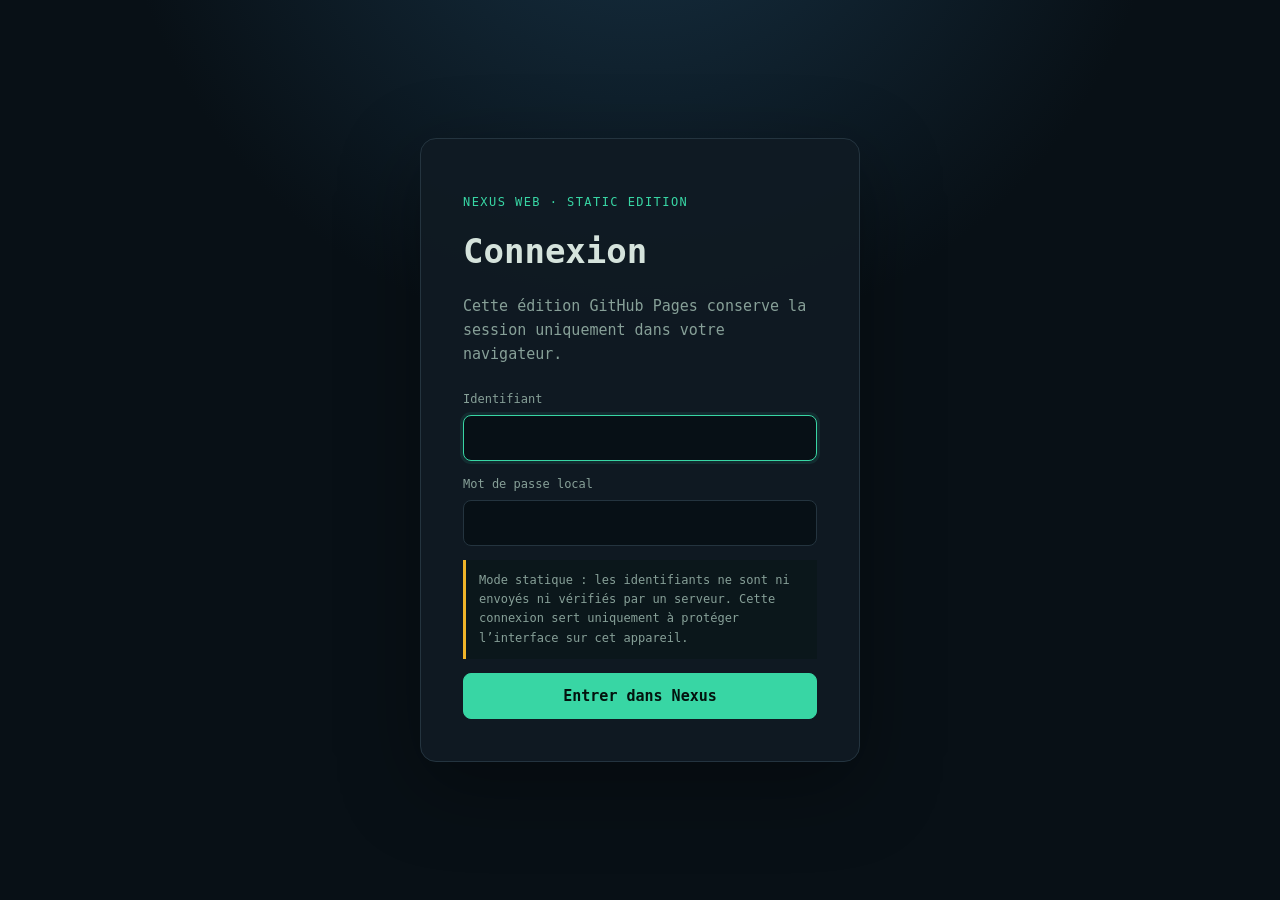
==== docs/app.html @ 69b09b42 "Add files via upload" ====
<!doctype html>
<html lang="fr">
<head>
  <meta charset="utf-8">
  <meta name="viewport" content="width=device-width, initial-scale=1">
  <meta name="description" content="Boîte à outils OSINT et audit web statique">
  <title>Application · Nexus Toolkit</title>
  <link rel="stylesheet" href="./styles.css">
  <script src="./auth.js"></script>
  <script>requireSession();</script>
</head>
<body>
  <header class="site-header">
    <a class="brand" href="./index.html" aria-label="Accueil Nexus Toolkit">◈ NEXUS <span>WEB LAB</span></a>
    <div class="session-controls">
      <span id="session-user" class="muted"></span>
      <button id="logout" class="secondary" type="button">Déconnexion</button>
    </div>
  </header>

  <main class="container">
    <section class="hero">
      <p class="eyebrow">INVESTIGATION PUBLIQUE · OBSERVATION UNIQUEMENT</p>
      <h1>Analyse locale, pivots publics.</h1>
      <p>Cette édition fonctionne entièrement dans le navigateur. Elle ne scanne pas une cible et ne transmet aucune saisie à Nexus.</p>
    </section>

    <nav class="tabs" aria-label="Espaces de travail">
      <button class="tab active" type="button" data-panel="osint" aria-selected="true">Investigation OSINT</button>
      <button class="tab" type="button" data-panel="audit" aria-selected="false">Audit web guidé</button>
    </nav>

    <section id="osint-panel" class="workspace">
      <div class="search-row">
        <label class="sr-only" for="target">Email, pseudo, domaine, IP, téléphone ou nom</label>
        <input id="target" placeholder="email, pseudo, domaine, IP, téléphone ou nom" maxlength="254">
        <button id="analyse" class="primary" type="button">Analyser</button>
      </div>
      <p class="notice">Nexus détecte le format localement et génère des liens vers des sources publiques. Chaque lien ne contacte le service concerné qu’après votre clic.</p>
      <div id="osint-status" class="status" aria-live="polite"></div>
      <div id="osint-results" class="results"></div>
      <div id="osint-actions" class="actions" hidden></div>
    </section>

    <section id="audit-panel" class="workspace" hidden>
      <div class="search-row">
        <label class="sr-only" for="audit-target">Domaine ou URL publique autorisée</label>
        <input id="audit-target" placeholder="https://example.com" maxlength="254">
        <button id="audit" class="primary" type="button">Préparer l’audit</button>
      </div>
      <label class="consent"><input id="authorized" type="checkbox"> Je confirme être propriétaire de la cible ou disposer d’une autorisation explicite.</label>
      <p class="notice warning">GitHub Pages ne peut pas tester DNS, TLS, ports, en-têtes ou CORS sans services tiers. Nexus prépare donc une checklist et des outils de validation manuelle ; aucune requête n’est envoyée automatiquement à la cible.</p>
      <div id="audit-status" class="status" aria-live="polite"></div>
      <div id="audit-results" class="results"></div>
      <div id="audit-actions" class="actions" hidden></div>
    </section>
  </main>

  <footer>Utilisez uniquement des informations publiques et des cibles légalement autorisées.</footer>
  <script src="./app.js"></script>
</body>
</html>
---- docs/styles.css ----
:root {
  color-scheme: dark;
  --bg: #081016;
  --panel: #101b23;
  --panel-2: #0c151c;
  --border: #24343f;
  --text: #d5e3dc;
  --muted: #87a098;
  --accent: #38d6a4;
  --accent-dark: #123c31;
  --warning: #f0b429;
  --danger: #ff726f;
  --link: #68b8ff;
}

* { box-sizing: border-box; }
html { min-height: 100%; background: var(--bg); }
body { margin: 0; min-height: 100vh; color: var(--text); background: radial-gradient(circle at 50% -20%, #173245 0, var(--bg) 42%); font: 15px/1.6 ui-monospace, SFMono-Regular, Menlo, Consolas, monospace; }
button, input { font: inherit; }
button { cursor: pointer; }
a { color: var(--link); overflow-wrap: anywhere; }
[hidden] { display: none !important; }

.site-header { min-height: 68px; display: flex; align-items: center; justify-content: space-between; gap: 18px; padding: 12px max(20px, calc((100% - 1120px) / 2)); border-bottom: 1px solid var(--border); background: rgba(8, 16, 22, .88); }
.brand { color: var(--accent); text-decoration: none; font-weight: 800; letter-spacing: .08em; font-size: 19px; }
.brand span { color: var(--muted); font-size: 11px; font-weight: 500; }
.session-controls { display: flex; align-items: center; gap: 14px; }
.container { width: min(1120px, calc(100% - 32px)); margin: 0 auto; padding: 50px 0 80px; }
.hero { max-width: 760px; margin-bottom: 34px; }
.hero h1 { margin: 4px 0 8px; font-size: clamp(30px, 5vw, 54px); line-height: 1.08; letter-spacing: -.05em; }
.hero p:last-child { color: var(--muted); font-size: 16px; }
.eyebrow { color: var(--accent); font-size: 12px; letter-spacing: .12em; }
.muted { color: var(--muted); }
.small { font-size: 12px; }

.tabs { display: flex; gap: 8px; margin-bottom: 14px; }
.tab, .secondary { border: 1px solid var(--border); color: var(--muted); background: var(--panel-2); border-radius: 8px; padding: 9px 13px; }
.tab.active { color: var(--accent); border-color: var(--accent); background: var(--accent-dark); }
.workspace { padding: 22px; border: 1px solid var(--border); border-radius: 14px; background: rgba(12, 21, 28, .82); }
.search-row { display: grid; grid-template-columns: 1fr auto; gap: 10px; }
input { width: 100%; min-height: 46px; border: 1px solid var(--border); border-radius: 8px; padding: 10px 13px; background: #071016; color: var(--text); outline: none; }
input:focus { border-color: var(--accent); box-shadow: 0 0 0 3px rgba(56, 214, 164, .1); }
.primary { border: 1px solid var(--accent); border-radius: 8px; padding: 10px 18px; color: #03130e; background: var(--accent); font-weight: 800; }
.full { width: 100%; }
.notice { margin: 14px 0; padding: 11px 13px; border-left: 3px solid var(--accent); color: var(--muted); background: #0b171b; font-size: 12px; }
.notice.warning { border-color: var(--warning); }
.consent { display: block; margin: 15px 0; color: var(--text); }
.consent input { width: auto; min-height: auto; accent-color: var(--accent); }
.status { min-height: 30px; margin-top: 18px; color: var(--accent); }
.results { display: grid; grid-template-columns: repeat(auto-fit, minmax(240px, 1fr)); gap: 12px; }
.card { min-width: 0; padding: 17px; border: 1px solid var(--border); border-radius: 10px; background: var(--panel); }
.card h2 { margin: 0 0 10px; color: var(--muted); font-size: 12px; text-transform: uppercase; letter-spacing: .07em; }
.card p { margin: 8px 0 0; }
.actions { display: flex; flex-wrap: wrap; gap: 8px; margin-top: 18px; }
footer { padding: 24px; color: var(--muted); border-top: 1px solid var(--border); text-align: center; font-size: 12px; }

.login-page { display: grid; place-items: center; padding: 20px; }
.login-shell { width: min(440px, 100%); }
.login-card { padding: clamp(24px, 6vw, 42px); border: 1px solid var(--border); border-radius: 16px; background: rgba(16, 27, 35, .92); box-shadow: 0 24px 80px rgba(0, 0, 0, .35); }
.login-card h1 { margin: 0 0 8px; font-size: 34px; }
.login-card form { margin-top: 24px; }
.login-card label { display: block; margin: 14px 0 6px; color: var(--muted); font-size: 12px; }
.form-error { color: var(--danger); font-size: 12px; }
.sr-only { position: absolute; width: 1px; height: 1px; padding: 0; margin: -1px; overflow: hidden; clip: rect(0, 0, 0, 0); white-space: nowrap; border: 0; }

@media (max-width: 640px) {
  .site-header { align-items: flex-start; }
  .session-controls { align-items: flex-end; flex-direction: column; gap: 5px; }
  .container { padding-top: 32px; }
  .workspace { padding: 15px; }
  .search-row { grid-template-columns: 1fr; }
  .tabs { display: grid; grid-template-columns: 1fr 1fr; }
}

/* Public project page */
.landing { background: var(--bg); }
.landing::before { content: ""; position: fixed; inset: 0; pointer-events: none; opacity: .22; background-image: linear-gradient(rgba(56,214,164,.035) 1px, transparent 1px), linear-gradient(90deg, rgba(56,214,164,.035) 1px, transparent 1px); background-size: 42px 42px; mask-image: linear-gradient(to bottom, black, transparent 75%); }
.landing main, .landing-header, .landing-footer { position: relative; z-index: 1; }
.landing-header { position: sticky; top: 0; z-index: 10; backdrop-filter: blur(16px); }
.landing-nav { display: flex; align-items: center; gap: 24px; }
.landing-nav a { color: var(--muted); text-decoration: none; font-size: 12px; }
.landing-nav a:hover { color: var(--text); }
.landing-nav .nav-cta { padding: 8px 12px; color: var(--accent); border: 1px solid rgba(56,214,164,.4); border-radius: 7px; }
.landing-hero { width: min(1180px, calc(100% - 40px)); min-height: 680px; margin: 0 auto; padding: 100px 0 80px; display: grid; grid-template-columns: 1.05fr .95fr; align-items: center; gap: clamp(40px, 7vw, 100px); }
.hero-copy h1 { margin: 15px 0 24px; max-width: 720px; font: 700 clamp(44px, 6.2vw, 82px)/.98 ui-sans-serif, system-ui, sans-serif; letter-spacing: -.065em; }
.hero-copy h1 em { color: var(--accent); font-style: normal; }
.hero-lead { max-width: 690px; color: var(--muted); font: 17px/1.75 ui-sans-serif, system-ui, sans-serif; }
.dev-pill { width: max-content; margin-bottom: 24px; padding: 6px 10px; border: 1px solid #574d26; border-radius: 999px; color: #e7c65a; background: #201d10; font-size: 11px; }
.dev-pill span { display: inline-block; width: 7px; height: 7px; margin-right: 7px; border-radius: 50%; background: #e7c65a; box-shadow: 0 0 12px #e7c65a; animation: pulse 1.8s infinite; }
@keyframes pulse { 50% { opacity: .35; } }
.hero-actions { display: flex; flex-wrap: wrap; gap: 10px; margin-top: 30px; }
.button-link { display: inline-flex; gap: 18px; align-items: center; justify-content: center; min-height: 46px; padding: 10px 17px; border-radius: 8px; text-decoration: none; font-weight: 700; }
.button-link.ghost { color: var(--text); border: 1px solid var(--border); background: var(--panel-2); }
.hero-note { color: #5e756f; font-size: 10px; margin-top: 18px; }
.terminal { overflow: hidden; border: 1px solid #294137; border-radius: 14px; background: rgba(6,13,16,.95); box-shadow: 0 32px 90px rgba(0,0,0,.45), 0 0 70px rgba(56,214,164,.07); transform: perspective(1100px) rotateY(-3deg) rotateX(1deg); }
.terminal-bar { display: flex; align-items: center; gap: 7px; padding: 12px 14px; border-bottom: 1px solid #1c2b2a; background: #0d181b; }
.terminal-bar i { width: 8px; height: 8px; border-radius: 50%; background: #37504a; }
.terminal-bar i:first-child { background: #ef6c66; }.terminal-bar i:nth-child(2) { background: #e1b84d; }.terminal-bar i:nth-child(3) { background: #47c785; }
.terminal-bar span { margin-left: auto; margin-right: auto; color: #526c65; font-size: 10px; }
.terminal-body { min-height: 410px; padding: 26px; color: #b7d5cb; font-size: 12px; }
.terminal-body b, .terminal-body .success { color: var(--accent); }
.terminal-body .dim { color: #6f8981; }.terminal-body .dim span { float: right; color: #b1c5bf; }
.scanline { height: 1px; margin: 24px 0; background: #1c332e; }.scanline span { display: block; width: 68%; height: 1px; background: var(--accent); box-shadow: 0 0 8px var(--accent); }
.terminal-stat { display: flex; justify-content: space-between; color: #617c74; }.terminal-stat strong { color: #bfd4ce; font-weight: 500; }
.cursor { color: var(--accent); animation: pulse 1s infinite; }
.metrics { width: min(1180px, calc(100% - 40px)); margin: 0 auto; display: grid; grid-template-columns: repeat(4,1fr); border: 1px solid var(--border); border-radius: 12px; background: rgba(12,21,28,.78); }
.metrics div { padding: 26px; border-right: 1px solid var(--border); }.metrics div:last-child { border: 0; }
.metrics strong { display: block; color: var(--accent); font: 700 30px ui-sans-serif,system-ui,sans-serif; }.metrics span { color: var(--muted); font-size: 11px; }
.section-block { width: min(1180px, calc(100% - 40px)); margin: 0 auto; padding: 130px 0; }
.section-heading { max-width: 760px; margin-bottom: 48px; }.section-heading h2, .principles h2 { margin: 8px 0 16px; font: 650 clamp(32px,4vw,52px)/1.1 ui-sans-serif,system-ui,sans-serif; letter-spacing: -.045em; }.section-heading > p:last-child { color: var(--muted); font-family: ui-sans-serif,system-ui,sans-serif; }
.feature-grid { display: grid; grid-template-columns: repeat(3,1fr); gap: 14px; }
.feature-card { position: relative; min-height: 390px; padding: 28px; overflow: hidden; border: 1px solid var(--border); border-radius: 12px; background: linear-gradient(145deg,rgba(18,31,40,.94),rgba(8,17,22,.92)); }
.feature-card::after { content:""; position:absolute; inset:auto -60px -100px; height:220px; background:radial-gradient(circle,rgba(56,214,164,.12),transparent 68%); }
.feature-index { float: right; color: #49615b; font-size: 11px; }.feature-icon { width: 46px; height: 46px; display:grid; place-items:center; margin-bottom: 35px; border:1px solid rgba(56,214,164,.3); border-radius:9px; color:var(--accent); background:#0c2921; font-size:20px; }
.feature-card h3, .roadmap-grid h3 { font: 650 22px ui-sans-serif,system-ui,sans-serif; }.feature-card p, .roadmap-grid p { color:var(--muted); font-family:ui-sans-serif,system-ui,sans-serif; }.feature-card ul { margin:25px 0 0; padding:0; list-style:none; color:#9bb0aa; font-size:12px; }.feature-card li { margin:8px 0; }.feature-card li::before { content:"→"; margin-right:9px; color:var(--accent); }
.principles { padding: 100px max(20px, calc((100% - 1180px)/2)); display:grid; grid-template-columns:.8fr 1.2fr; gap:80px; background:#0c171d; border-block:1px solid var(--border); }
.principle-list article { display:flex; gap:24px; padding:25px 0; border-bottom:1px solid var(--border); }.principle-list article > span { color:var(--accent); font-size:11px; }.principle-list h3 { margin:0 0 6px; font:650 17px ui-sans-serif,system-ui,sans-serif; }.principle-list p { margin:0; color:var(--muted); font-family:ui-sans-serif,system-ui,sans-serif; }
.roadmap-grid { display:grid; grid-template-columns:repeat(3,1fr); gap:14px; }.roadmap-grid article { padding:25px; border:1px solid var(--border); border-radius:10px; background:var(--panel-2); }
.status-tag { display:inline-block; padding:4px 8px; border-radius:4px; font-size:10px; text-transform:uppercase; letter-spacing:.06em; }.status-tag.done{color:var(--accent);background:#12372e}.status-tag.progress{color:#edc955;background:#302a14}.status-tag.next{color:#85a3b7;background:#16252e}
.legal-callout { width:min(1180px,calc(100% - 40px)); margin:0 auto 120px; padding:32px; display:grid; grid-template-columns:1fr 1fr; gap:50px; border:1px solid #5a4922; border-radius:12px; background:#1d1a10; }.legal-callout div { display:flex; gap:16px; align-items:center; }.legal-callout span { color:var(--warning); font-size:26px; }.legal-callout h2 { margin:0; font:650 22px ui-sans-serif,system-ui,sans-serif; }.legal-callout p { margin:0; color:#b8a977; font-size:12px; }
.landing-footer { min-height:150px; display:flex; justify-content:space-between; align-items:center; gap:30px; padding:35px max(20px,calc((100% - 1180px)/2)); border-top:1px solid var(--border); background:#060d11; }.landing-footer p,.landing-footer span { color:var(--muted); font-size:11px; }.landing-footer > div:last-child { display:flex; gap:24px; align-items:center; }.compact-hero { margin-bottom:20px; }
@media(max-width:850px){.landing-hero{grid-template-columns:1fr;padding-top:70px}.terminal{transform:none}.feature-grid,.roadmap-grid{grid-template-columns:1fr}.principles{grid-template-columns:1fr;gap:30px}.metrics{grid-template-columns:repeat(2,1fr)}.metrics div:nth-child(2){border-right:0}.legal-callout{grid-template-columns:1fr;gap:18px}}
@media(max-width:640px){.landing-nav>a:not(.nav-cta){display:none}.landing-hero{width:min(100% - 28px,1180px)}.hero-copy h1{font-size:44px}.metrics{width:calc(100% - 28px)}.metrics div{padding:18px}.section-block{width:calc(100% - 28px);padding:90px 0}.landing-footer{align-items:flex-start;flex-direction:column}.landing-footer>div:last-child{align-items:flex-start;flex-direction:column;gap:6px}}
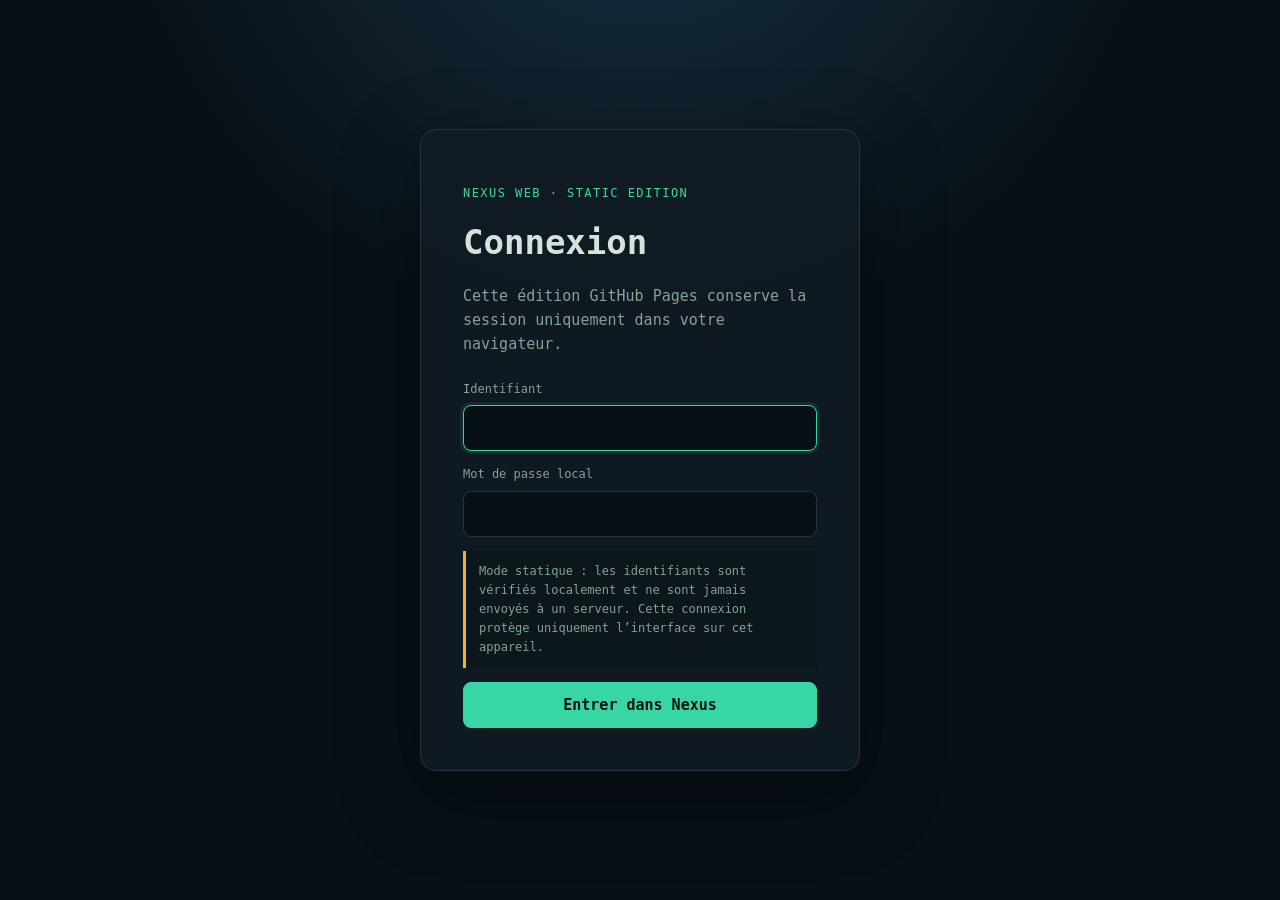
==== commit b315b8a3: "Fix static authentication allowlist" ====
--- a/docs/app.html
+++ b/docs/app.html
@@ -6,7 +6,7 @@
   <meta name="description" content="Boîte à outils OSINT et audit web statique">
   <title>Application · Nexus Toolkit</title>
   <link rel="stylesheet" href="./styles.css">
-  <script src="./auth.js"></script>
+  <script src="./auth.js?v=2"></script>
   <script>requireSession();</script>
 </head>
 <body>
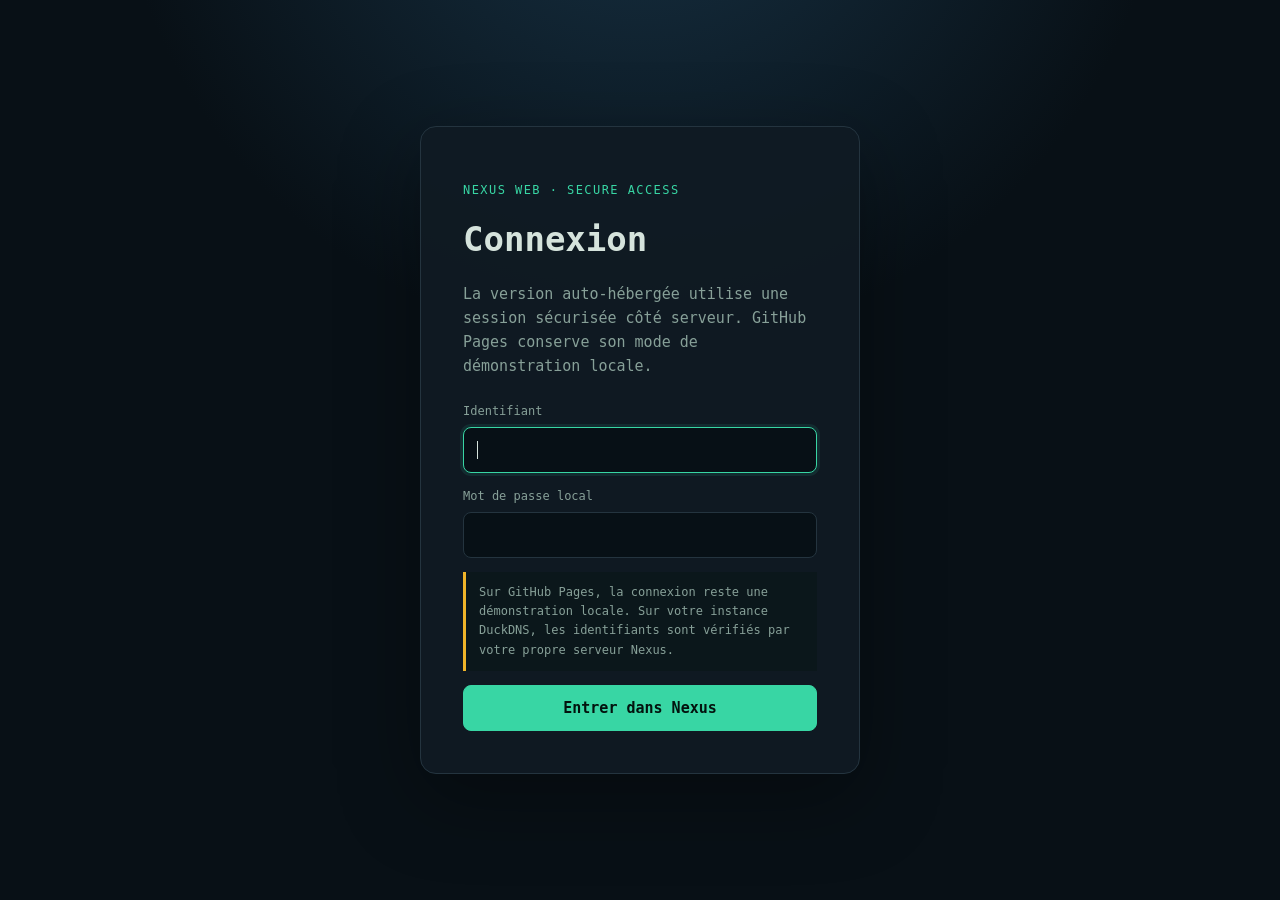
==== commit 787404b8: "Add self-hosted Nexus web backend" ====
--- a/docs/app.html
+++ b/docs/app.html
@@ -3,60 +3,60 @@
 <head>
   <meta charset="utf-8">
   <meta name="viewport" content="width=device-width, initial-scale=1">
-  <meta name="description" content="Boîte à outils OSINT et audit web statique">
-  <title>Application · Nexus Toolkit</title>
-  <link rel="stylesheet" href="./styles.css">
-  <script src="./auth.js?v=2"></script>
+  <meta name="description" content="Nexus Web Lab — investigation OSINT et reconnaissance guidée">
+  <title>Web Lab · Nexus Toolkit</title>
+  <link rel="stylesheet" href="./styles.css?v=5">
+  <script src="./auth.js?v=4"></script>
   <script>requireSession();</script>
 </head>
-<body>
-  <header class="site-header">
-    <a class="brand" href="./index.html" aria-label="Accueil Nexus Toolkit">◈ NEXUS <span>WEB LAB</span></a>
-    <div class="session-controls">
-      <span id="session-user" class="muted"></span>
-      <button id="logout" class="secondary" type="button">Déconnexion</button>
-    </div>
+<body class="lab-page">
+  <header class="site-header lab-header">
+    <a class="brand" href="./index.html">◈ NEXUS <span>WEB LAB v4</span></a>
+    <div class="session-controls"><span id="session-user" class="muted"></span><button id="logout" class="secondary" type="button">Déconnexion</button></div>
   </header>
 
-  <main class="container">
-    <section class="hero">
-      <p class="eyebrow">INVESTIGATION PUBLIQUE · OBSERVATION UNIQUEMENT</p>
-      <h1>Analyse locale, pivots publics.</h1>
-      <p>Cette édition fonctionne entièrement dans le navigateur. Elle ne scanne pas une cible et ne transmet aucune saisie à Nexus.</p>
-    </section>
+  <main class="lab-shell">
+    <aside class="lab-sidebar">
+      <div class="sidebar-intro"><span class="live-dot"></span><div><b>Workspace local</b><small>Aucune collecte automatique</small></div></div>
+      <p class="sidebar-label">Catégories</p>
+      <button class="category-button active" data-category="osint" type="button"><span>◆</span><div><b>OSINT</b><small>Sources publiques</small></div><em>12</em></button>
+      <button class="category-button" data-category="recon" type="button"><span>⚡</span><div><b>Recon guidée</b><small>Audit autorisé</small></div><em>8</em></button>
+      <button class="category-button" data-category="discord" type="button"><span>◈</span><div><b>Discord</b><small>Outils Discord</small></div><em>1</em></button>
+      <p class="sidebar-label">Module</p>
+      <div id="module-list" class="module-list"></div>
+      <div class="history-head"><p class="sidebar-label">Historique local</p><button id="clear-history" type="button" title="Effacer l’historique">×</button></div>
+      <div id="history-list" class="history-list"><p class="history-empty">Aucune analyse récente</p></div>
+      <div class="sidebar-warning"><b>Cadre légal</b><p>Les contrôles actifs exigent une autorisation explicite. Le Web Lab ne lance aucun exploit.</p></div>
+    </aside>
 
-    <nav class="tabs" aria-label="Espaces de travail">
-      <button class="tab active" type="button" data-panel="osint" aria-selected="true">Investigation OSINT</button>
-      <button class="tab" type="button" data-panel="audit" aria-selected="false">Audit web guidé</button>
-    </nav>
+    <section class="lab-main">
+      <div class="lab-title-row">
+        <div><p id="module-kicker" class="eyebrow">OSINT · AUTO</p><h1 id="module-title">Investigation automatique</h1><p id="module-description" class="muted">Détecte la cible et prépare les pivots publics pertinents.</p></div>
+        <span class="dev-pill lab-pill"><span></span> Expérimental</span>
+      </div>
 
-    <section id="osint-panel" class="workspace">
-      <div class="search-row">
-        <label class="sr-only" for="target">Email, pseudo, domaine, IP, téléphone ou nom</label>
-        <input id="target" placeholder="email, pseudo, domaine, IP, téléphone ou nom" maxlength="254">
-        <button id="analyse" class="primary" type="button">Analyser</button>
-      </div>
-      <p class="notice">Nexus détecte le format localement et génère des liens vers des sources publiques. Chaque lien ne contacte le service concerné qu’après votre clic.</p>
-      <div id="osint-status" class="status" aria-live="polite"></div>
-      <div id="osint-results" class="results"></div>
-      <div id="osint-actions" class="actions" hidden></div>
-    </section>
+      <section class="command-panel">
+        <div class="target-row"><span class="prompt-mark">$</span><input id="target" aria-label="Cible" placeholder="email, pseudo, domaine, IP, téléphone, nom, wallet ou URL d’image" maxlength="500"><button id="run" class="primary" type="button">Lancer <span>↵</span></button></div>
+        <div class="target-options"><div><label id="authorization-wrap" hidden><input id="authorized" type="checkbox"> Autorisation explicite confirmée</label><label id="live-wrap"><input id="live-passive" type="checkbox"> Enrichissement passif en direct</label></div><span id="privacy-note">Mode local · aucune cible transmise automatiquement</span></div>
+      </section>
 
-    <section id="audit-panel" class="workspace" hidden>
-      <div class="search-row">
-        <label class="sr-only" for="audit-target">Domaine ou URL publique autorisée</label>
-        <input id="audit-target" placeholder="https://example.com" maxlength="254">
-        <button id="audit" class="primary" type="button">Préparer l’audit</button>
-      </div>
-      <label class="consent"><input id="authorized" type="checkbox"> Je confirme être propriétaire de la cible ou disposer d’une autorisation explicite.</label>
-      <p class="notice warning">GitHub Pages ne peut pas tester DNS, TLS, ports, en-têtes ou CORS sans services tiers. Nexus prépare donc une checklist et des outils de validation manuelle ; aucune requête n’est envoyée automatiquement à la cible.</p>
-      <div id="audit-status" class="status" aria-live="polite"></div>
-      <div id="audit-results" class="results"></div>
-      <div id="audit-actions" class="actions" hidden></div>
+      <div class="quick-targets"><span>Exemples</span><button data-value="torvalds">pseudo</button><button data-value="example.com">domaine</button><button data-value="8.8.8.8">IP</button><button data-value="1A1zP1eP5QGefi2DMPTfTL5SLmv7DivfNa">wallet BTC</button></div>
+
+      <section class="run-summary" id="run-summary" hidden>
+        <div><span class="summary-icon">✓</span><div><b id="summary-title">Analyse prête</b><small id="summary-meta"></small></div></div>
+        <div class="export-group"><button id="copy-report" class="secondary">Copier</button><button class="secondary export" data-format="json">JSON</button><button class="secondary export" data-format="csv">CSV</button><button class="secondary export" data-format="md">Markdown</button></div>
+      </section>
+
+      <div id="empty-state" class="lab-empty"><div class="radar"><i></i><i></i><i></i><span>◈</span></div><h2>Prêt pour une investigation</h2><p>Choisissez un module, saisissez une cible et Nexus organisera les sources utiles sans envoyer de requête automatique.</p></div>
+      <div id="results" class="lab-results" aria-live="polite"></div>
+
+      <section class="capability-strip">
+        <article><span>◆</span><div><b>Détection locale</b><small>8 types de cibles</small></div></article>
+        <article><span>◇</span><div><b>Pivots publics</b><small>50+ sources organisées</small></div></article>
+        <article><span>⇩</span><div><b>Rapports</b><small>JSON · CSV · Markdown</small></div></article>
+      </section>
     </section>
   </main>
-
-  <footer>Utilisez uniquement des informations publiques et des cibles légalement autorisées.</footer>
-  <script src="./app.js"></script>
+  <script src="./app.js?v=7"></script>
 </body>
 </html>
--- a/docs/styles.css
+++ b/docs/styles.css
@@ -121,3 +121,34 @@
 .landing-footer { min-height:150px; display:flex; justify-content:space-between; align-items:center; gap:30px; padding:35px max(20px,calc((100% - 1180px)/2)); border-top:1px solid var(--border); background:#060d11; }.landing-footer p,.landing-footer span { color:var(--muted); font-size:11px; }.landing-footer > div:last-child { display:flex; gap:24px; align-items:center; }.compact-hero { margin-bottom:20px; }
 @media(max-width:850px){.landing-hero{grid-template-columns:1fr;padding-top:70px}.terminal{transform:none}.feature-grid,.roadmap-grid{grid-template-columns:1fr}.principles{grid-template-columns:1fr;gap:30px}.metrics{grid-template-columns:repeat(2,1fr)}.metrics div:nth-child(2){border-right:0}.legal-callout{grid-template-columns:1fr;gap:18px}}
 @media(max-width:640px){.landing-nav>a:not(.nav-cta){display:none}.landing-hero{width:min(100% - 28px,1180px)}.hero-copy h1{font-size:44px}.metrics{width:calc(100% - 28px)}.metrics div{padding:18px}.section-block{width:calc(100% - 28px);padding:90px 0}.landing-footer{align-items:flex-start;flex-direction:column}.landing-footer>div:last-child{align-items:flex-start;flex-direction:column;gap:6px}}
+
+/* Nexus Web Lab v4 */
+.lab-page { min-height: 100vh; background: #070e13; }
+.lab-header { position: sticky; top: 0; z-index: 20; min-height: 62px; }
+.lab-shell { min-height: calc(100vh - 62px); display: grid; grid-template-columns: 280px minmax(0,1fr); }
+.lab-sidebar { padding: 22px 16px; border-right: 1px solid var(--border); background: #091218; }
+.sidebar-intro { display: flex; align-items: center; gap: 11px; margin-bottom: 27px; padding: 11px; border: 1px solid #183029; border-radius: 9px; background: #0b1a1a; }
+.sidebar-intro b,.sidebar-intro small { display: block; }.sidebar-intro b { font-size: 11px; }.sidebar-intro small { color: var(--muted); font-size: 9px; }
+.live-dot { width: 8px; height: 8px; border-radius: 50%; background: var(--accent); box-shadow: 0 0 12px var(--accent); }
+.sidebar-label { margin: 20px 9px 8px; color: #536c64; font-size: 9px; text-transform: uppercase; letter-spacing: .15em; }
+.category-button,.module-button { width: 100%; display: grid; grid-template-columns: 34px 1fr auto; align-items: center; gap: 8px; border: 1px solid transparent; border-radius: 8px; padding: 9px; color: #8da49d; background: transparent; text-align: left; }
+.category-button > span,.module-button > span { width: 30px; height: 30px; display: grid; place-items: center; border: 1px solid #21362f; border-radius: 7px; color: var(--accent); background: #0b1c19; }
+.category-button b,.category-button small,.module-button b,.module-button small { display: block; }.category-button b,.module-button b { color: #b8cbc5; font-size: 11px; }.category-button small,.module-button small { color: #526a63; font-size: 8px; }.category-button em { color: #4b655d; font-size: 9px; font-style: normal; }
+.category-button.active,.module-button.active { border-color: #265b4b; background: #0d241e; }.category-button.active b,.module-button.active b { color: var(--accent); }
+.module-list { display: grid; gap: 2px; max-height: calc(100vh - 340px); overflow: auto; scrollbar-width: thin; }
+.module-button { grid-template-columns: 30px 1fr; padding: 7px; }.module-button > span { width: 26px; height: 26px; font-size: 10px; }
+.history-head { display:flex; align-items:center; justify-content:space-between; margin-top:16px; }.history-head .sidebar-label { margin-block:8px; }.history-head button { border:0; color:#536b64; background:transparent; font-size:16px; }.history-list { display:grid; gap:3px; max-height:150px; overflow:auto; }.history-list button { min-width:0; padding:7px 9px; border:1px solid transparent; border-radius:6px; color:#789089; background:transparent; text-align:left; }.history-list button:hover { border-color:#203a33; background:#0c1d19; }.history-list b,.history-list small { display:block; overflow:hidden; text-overflow:ellipsis; white-space:nowrap; }.history-list b { font-size:9px; }.history-list small,.history-empty { margin:3px 9px; color:#4f665f; font-size:8px; }
+.sidebar-warning { margin-top: 24px; padding: 12px; border: 1px solid #4b4120; border-radius: 8px; background: #1a180e; }.sidebar-warning b { color: var(--warning); font-size: 9px; text-transform: uppercase; }.sidebar-warning p { margin: 5px 0 0; color: #8e8259; font-size: 8px; }
+.lab-main { width: min(1120px,100%); margin: 0 auto; padding: 45px clamp(22px,5vw,70px) 80px; }
+.lab-title-row { display: flex; justify-content: space-between; align-items: flex-start; gap: 30px; margin-bottom: 30px; }.lab-title-row h1 { margin: 5px 0 6px; font: 650 clamp(27px,4vw,42px)/1.1 ui-sans-serif,system-ui,sans-serif; letter-spacing: -.04em; }.lab-title-row > div > p:last-child { margin: 0; font-size: 12px; }.lab-pill { flex: none; margin: 0; }
+.command-panel { overflow: hidden; border: 1px solid #294139; border-radius: 11px; background: #091419; box-shadow: 0 18px 50px rgba(0,0,0,.2); }
+.target-row { display: grid; grid-template-columns: 34px 1fr auto; align-items: center; }.prompt-mark { padding-left: 16px; color: var(--accent); font-weight: 800; }.target-row input { min-height: 58px; padding-inline: 6px; border: 0; border-radius: 0; background: transparent; }.target-row input:focus { box-shadow: none; }.target-row .primary { min-height: 39px; margin-right: 10px; padding-inline: 17px; }.target-row .primary span { margin-left: 12px; opacity: .6; }
+.target-options { min-height: 36px; display: flex; justify-content: space-between; align-items: center; gap: 20px; padding: 7px 15px; border-top: 1px solid #17282a; color: #58716a; background: #081115; font-size: 9px; }.target-options > div { display:flex; flex-wrap:wrap; gap:16px; }.target-options label { cursor:pointer; }.target-options input { width: auto; min-height: auto; accent-color: var(--accent); }.target-row .primary.running { opacity:.65; cursor:wait; }
+.quick-targets { display: flex; flex-wrap: wrap; align-items: center; gap: 7px; margin: 12px 0 30px; }.quick-targets span { margin-right: 3px; color: #536b64; font-size: 9px; }.quick-targets button { padding: 5px 8px; border: 1px solid #1b2c32; border-radius: 5px; color: #6f8981; background: #0a151a; font-size: 9px; }
+.run-summary { display: flex; justify-content: space-between; align-items: center; gap: 20px; margin-bottom: 14px; padding: 12px 15px; border: 1px solid #225141; border-radius: 9px; background: #0b201a; }.run-summary > div:first-child { display: flex; align-items: center; gap: 10px; }.run-summary b,.run-summary small { display: block; }.run-summary b { font-size: 11px; }.run-summary small { color: #6f8c83; font-size: 8px; }.summary-icon { width: 27px; height: 27px; display: grid; place-items: center; border-radius: 50%; color: #052017; background: var(--accent); }.export-group { display: flex; gap: 5px; }.export-group button { padding: 6px 8px; font-size: 8px; }
+.lab-empty { min-height: 310px; display: grid; place-items: center; align-content: center; text-align: center; border: 1px dashed #1c3135; border-radius: 11px; background: rgba(9,20,25,.45); }.lab-empty h2 { margin: 18px 0 4px; font: 600 18px ui-sans-serif,system-ui,sans-serif; }.lab-empty p { max-width: 470px; margin: 0; color: var(--muted); font-size: 10px; }.radar { position: relative; width: 78px; height: 78px; display: grid; place-items: center; }.radar i { position: absolute; inset: 0; border: 1px solid #1c4b3e; border-radius: 50%; }.radar i:nth-child(2){inset:13px}.radar i:nth-child(3){inset:27px}.radar span{z-index:1;color:var(--accent)}
+.lab-results { display: grid; gap: 12px; }.result-group { overflow: hidden; border: 1px solid var(--border); border-radius: 10px; background: #0b151b; }.result-heading { display: flex; justify-content: space-between; align-items: center; padding: 10px 14px; border-bottom: 1px solid var(--border); background: #0e1b22; }.result-heading h2 { margin: 0; color: #93aaa3; font-size: 10px; text-transform: uppercase; letter-spacing: .1em; }.result-heading span { color: #526a63; font-size: 8px; }
+.result-item { display: grid; grid-template-columns: 31px 1fr; gap: 10px; padding: 12px 14px; border-bottom: 1px solid #16252c; }.result-item:last-child { border: 0; }.result-marker { width: 25px; height: 25px; display: grid; place-items: center; border: 1px solid #245343; border-radius: 6px; color: var(--accent); background: #0b211a; font-size: 10px; }.result-marker.low { color: var(--warning); border-color: #514623; background: #1c190d; }.result-item b { display: block; color: #6f8981; font-size: 9px; }.result-item a,.result-item p { display: inline; margin: 0; color: #c7d8d3; font-size: 11px; text-decoration: none; }.result-item a:hover { color: var(--accent); }.result-item small { display: block; margin-top: 3px; color: #5b746d; font-size: 8px; }.live-badge { display:inline-block; margin-left:5px; padding:1px 4px; border-radius:3px; color:#061c14; background:var(--accent); font-size:6px; vertical-align:1px; }
+.capability-strip { display: grid; grid-template-columns: repeat(3,1fr); margin-top: 22px; border: 1px solid var(--border); border-radius: 9px; background: #091319; }.capability-strip article { display: flex; align-items: center; gap: 10px; padding: 13px; border-right: 1px solid var(--border); }.capability-strip article:last-child { border: 0; }.capability-strip article > span { color: var(--accent); }.capability-strip b,.capability-strip small { display: block; }.capability-strip b { font-size: 9px; }.capability-strip small { color: #546b64; font-size: 8px; }
+@media(max-width:900px){.lab-shell{grid-template-columns:220px 1fr}.lab-main{padding-inline:24px}.lab-sidebar{padding-inline:10px}}
+@media(max-width:700px){.lab-shell{display:block}.lab-sidebar{position:static;border-right:0;border-bottom:1px solid var(--border)}.sidebar-intro,.sidebar-label,.sidebar-warning{display:none}.lab-sidebar>.category-button{width:32%;display:inline-grid}.module-list{display:flex;overflow-x:auto;max-height:none;margin-top:8px}.module-button{min-width:145px}.lab-main{padding:28px 14px 60px}.lab-title-row{display:block}.lab-pill{margin-top:14px}.target-row{grid-template-columns:28px 1fr}.target-row .primary{grid-column:1/-1;margin:0 9px 9px}.target-options{align-items:flex-start;flex-direction:column;gap:5px}.run-summary{align-items:flex-start;flex-direction:column}.capability-strip{grid-template-columns:1fr}.capability-strip article{border-right:0;border-bottom:1px solid var(--border)}.capability-strip article:last-child{border-bottom:0}}
